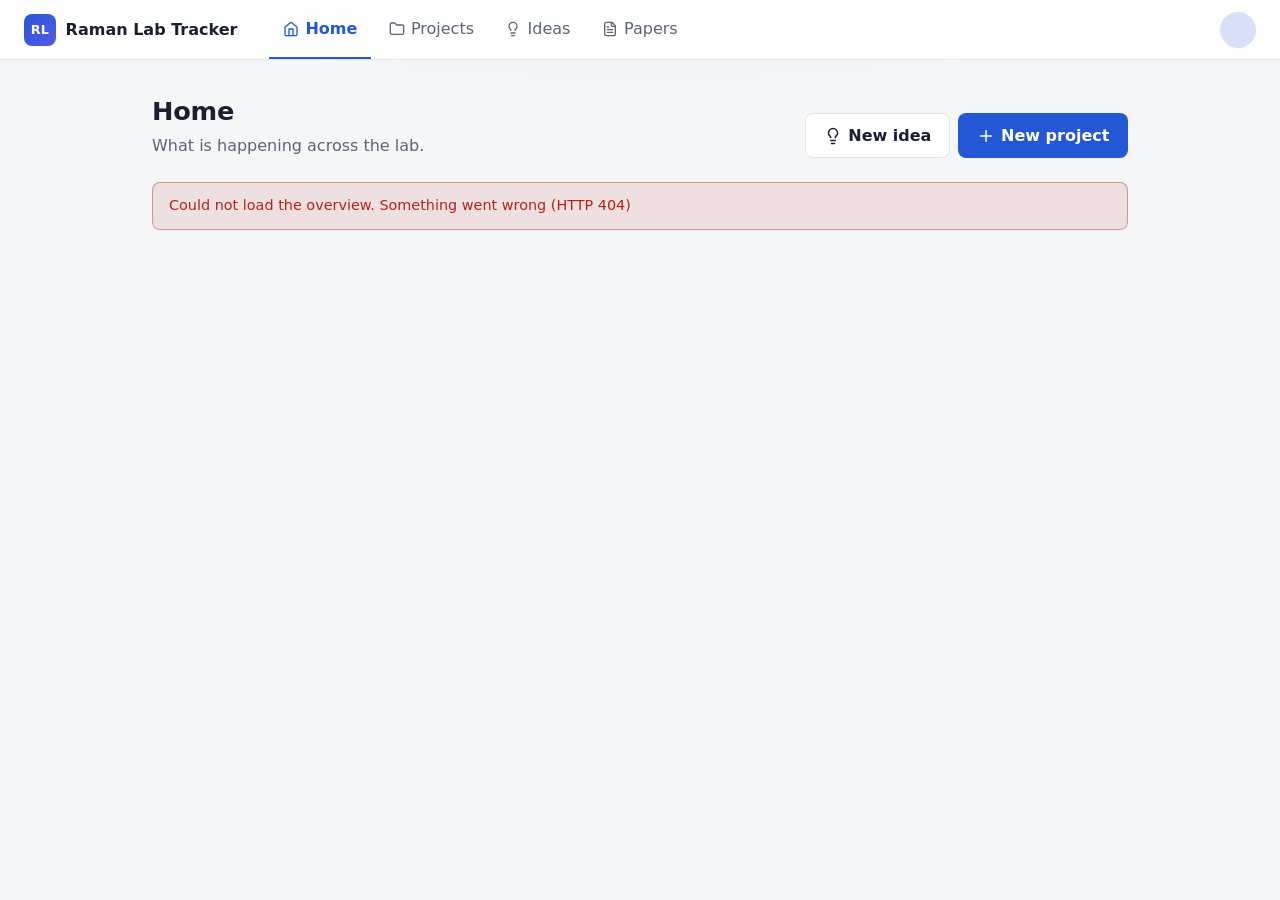
==== src/main/resources/static/index.html @ 91af5367 "Add a theme switch to the account menu" ====
<!doctype html>
<html lang="en">
<head>
    <meta charset="utf-8">
    <meta name="viewport" content="width=device-width, initial-scale=1">
    <title>Raman Lab Tracker</title>
    <script>
        // apply the theme picked in the account menu before the page is drawn, so it never flashes
        try {
            const theme = localStorage.getItem('theme');
            if (theme) {
                document.documentElement.dataset.theme = theme;
            }
        } catch {
            // storage is blocked, so the page follows the computer's setting
        }
    </script>
    <link rel="stylesheet" href="css/app.css">
</head>
<body>
    <header class="app-header">
        <a class="brand" href="#">
            <span class="logo" aria-hidden="true">RL</span>
            <span class="brand-name">Raman Lab Tracker</span>
        </a>
        <nav id="tabs" class="tabs" aria-label="Sections"></nav>
        <details class="user-menu">
            <summary id="avatar" class="avatar" aria-label="Account"></summary>
            <div class="menu">
                <p id="user-name" class="menu-name"></p>
                <p id="user-email" class="menu-email"></p>
                <div class="menu-section">
                    <p class="menu-label">Theme</p>
                    <div id="theme-picker"></div>
                </div>
                <button id="sign-out" type="button" class="menu-item">Sign out</button>
            </div>
        </details>
    </header>
    <main id="content" class="content"></main>
    <div id="toasts" class="toasts" aria-live="polite"></div>
    <script type="module" src="js/app.js"></script>
</body>
</html>
---- src/main/resources/static/css/app.css ----
:root {
    color-scheme: light;
    --bg: #f5f6f8;
    --surface: #ffffff;
    --surface-muted: #f0f2f5;
    --text: #1a2030;
    --muted: #5c6575;
    --border: #e2e6ec;
    --accent: #2457d6;
    --accent-soft: #e9effd;
    --on-accent: #ffffff;
    --danger: #b42318;
    --shadow: 0 1px 2px rgb(16 24 40 / 0.06), 0 4px 12px rgb(16 24 40 / 0.06);
    --radius: 12px;
    --radius-sm: 8px;
    --content-width: 64rem;
    /* text lightness for tinted pills and avatars, so they read well in both themes */
    --tint-l: 36%;
    font-family: system-ui, -apple-system, "Segoe UI", Roboto, "Helvetica Neue", sans-serif;
}

/* Dark colours: "System" follows the computer's setting; a theme picked in the account menu
   (data-theme on <html>, set by theme.js) wins over it. */
@media (prefers-color-scheme: dark) {
    :root:not([data-theme="light"]) {
        color-scheme: dark;
        --bg: #111418;
        --surface: #1a1e25;
        --surface-muted: #222731;
        --text: #e6e9ef;
        --muted: #9aa3b2;
        --border: #2a303a;
        --accent: #7ea2ff;
        --accent-soft: #1f2a45;
        --on-accent: #0e1630;
        --danger: #ff8f85;
        --shadow: 0 1px 2px rgb(0 0 0 / 0.4), 0 4px 12px rgb(0 0 0 / 0.25);
        --tint-l: 76%;
    }
}

:root[data-theme="dark"] {
    color-scheme: dark;
    --bg: #111418;
    --surface: #1a1e25;
    --surface-muted: #222731;
    --text: #e6e9ef;
    --muted: #9aa3b2;
    --border: #2a303a;
    --accent: #7ea2ff;
    --accent-soft: #1f2a45;
    --on-accent: #0e1630;
    --danger: #ff8f85;
    --shadow: 0 1px 2px rgb(0 0 0 / 0.4), 0 4px 12px rgb(0 0 0 / 0.25);
    --tint-l: 76%;
}

*,
*::before,
*::after {
    box-sizing: border-box;
}

body {
    margin: 0;
    background: radial-gradient(80rem 24rem at 50% -10rem, var(--accent-soft), transparent 70%) no-repeat, var(--bg);
    color: var(--text);
    font-size: 1rem;
    line-height: 1.5;
}

a {
    color: var(--accent);
    text-underline-offset: 0.15em;
}

:focus-visible {
    outline: 2px solid var(--accent);
    outline-offset: 2px;
    border-radius: 4px;
}

/* Brand */

.brand {
    display: flex;
    align-items: center;
    gap: 0.6rem;
    color: inherit;
    text-decoration: none;
}

.logo {
    display: grid;
    width: 2rem;
    height: 2rem;
    place-items: center;
    border-radius: var(--radius-sm);
    background: linear-gradient(135deg, var(--accent), color-mix(in srgb, var(--accent) 55%, #8b5cf6));
    color: var(--on-accent);
    font-size: 0.8rem;
    font-weight: 700;
    letter-spacing: 0.02em;
}

.brand-name {
    font-weight: 650;
    white-space: nowrap;
}

/* Header */

.app-header {
    position: sticky;
    top: 0;
    z-index: 10;
    display: flex;
    align-items: center;
    gap: 2rem;
    height: 3.75rem;
    padding: 0 1.5rem;
    background: color-mix(in srgb, var(--surface) 88%, transparent);
    backdrop-filter: blur(8px);
    border-bottom: 1px solid var(--border);
}

.tabs {
    display: flex;
    flex: 1;
    align-self: stretch;
    gap: 0.25rem;
    overflow-x: auto;
}

.tab {
    display: inline-flex;
    align-items: center;
    gap: 0.4rem;
    padding: 0 0.85rem;
    border: 0;
    border-bottom: 2px solid transparent;
    background: none;
    color: var(--muted);
    font: inherit;
    font-weight: 500;
    white-space: nowrap;
    cursor: pointer;
}

.tab:hover {
    color: var(--text);
}

.tab[aria-selected="true"] {
    color: var(--accent);
    border-bottom-color: var(--accent);
    font-weight: 600;
}

/* User menu */

.user-menu {
    position: relative;
}

.avatar {
    display: grid;
    flex-shrink: 0;
    width: 2.25rem;
    height: 2.25rem;
    place-items: center;
    border-radius: 50%;
    background: hsl(var(--hue, 222) 70% 55% / 0.2);
    color: hsl(var(--hue, 222) 55% var(--tint-l));
    font-size: 0.85rem;
    font-weight: 700;
    list-style: none;
    cursor: pointer;
}

.avatar::-webkit-details-marker {
    display: none;
}

.menu {
    position: absolute;
    right: 0;
    top: calc(100% + 0.5rem);
    min-width: 15rem;
    padding: 0.5rem;
    background: var(--surface);
    border: 1px solid var(--border);
    border-radius: var(--radius);
    box-shadow: var(--shadow);
}

.menu-name {
    margin: 0.5rem 0.75rem 0;
    font-weight: 600;
}

.menu-email {
    margin: 0 0.75rem 0.5rem;
    color: var(--muted);
    font-size: 0.85rem;
    overflow-wrap: anywhere;
}

.menu-section {
    margin: 0 0.75rem 0.75rem;
}

.menu-label {
    margin: 0 0 0.35rem;
    color: var(--muted);
    font-size: 0.75rem;
    font-weight: 600;
    letter-spacing: 0.06em;
    text-transform: uppercase;
}

.menu-section .segmented {
    display: flex;
}

.menu-section .segment {
    flex: 1;
    justify-content: center;
    padding: 0.35rem 0.5rem;
    font-size: 0.85rem;
}

.menu-item {
    display: flex;
    align-items: center;
    gap: 0.5rem;
    width: 100%;
    padding: 0.55rem 0.75rem;
    border: 0;
    border-top: 1px solid var(--border);
    background: none;
    color: var(--text);
    font: inherit;
    text-align: left;
    cursor: pointer;
}

.menu-item:hover {
    background: var(--surface-muted);
}

/* Page */

.content {
    max-width: var(--content-width);
    margin: 0 auto;
    padding: 2rem 1.5rem 4rem;
}

.page-header {
    display: flex;
    flex-wrap: wrap;
    align-items: flex-end;
    justify-content: space-between;
    gap: 1rem;
    margin-bottom: 1.5rem;
}

.page-title {
    margin: 0;
    font-size: 1.6rem;
    letter-spacing: -0.01em;
}

.page-description {
    margin: 0.25rem 0 0;
    color: var(--muted);
}

.page-actions {
    display: flex;
    gap: 0.5rem;
}

/* Buttons */

.button {
    display: inline-flex;
    align-items: center;
    justify-content: center;
    gap: 0.4rem;
    padding: 0.6rem 1.1rem;
    border: 1px solid transparent;
    border-radius: var(--radius-sm);
    background: var(--accent);
    color: var(--on-accent);
    font: inherit;
    font-weight: 600;
    text-decoration: none;
    cursor: pointer;
}

.button:hover {
    filter: brightness(1.08);
}

.button-secondary {
    background: var(--surface);
    border-color: var(--border);
    color: var(--text);
}

.button-secondary:hover {
    filter: none;
    background: var(--surface-muted);
}

/* Toasts */

.toasts {
    position: fixed;
    right: 1.5rem;
    bottom: 1.5rem;
    z-index: 20;
    display: grid;
    gap: 0.5rem;
}

.toast {
    padding: 0.75rem 1rem;
    border-left: 4px solid var(--accent);
    border-radius: var(--radius-sm);
    background: var(--surface);
    box-shadow: var(--shadow);
}

.toast-error {
    border-left-color: var(--danger);
}

/* Shared building blocks */

.muted {
    color: var(--muted);
}

.page-description {
    display: flex;
    flex-wrap: wrap;
    align-items: center;
    gap: 0.4rem 0.75rem;
}

.back-link {
    display: inline-flex;
    align-items: center;
    gap: 0.3rem;
    font-weight: 500;
    text-decoration: none;
}

.filters {
    display: flex;
    flex-wrap: wrap;
    gap: 0.5rem;
    margin-bottom: 1rem;
}

.filter-chip {
    display: inline-flex;
    align-items: center;
    gap: 0.4rem;
    padding: 0.35rem 0.8rem;
    border: 1px solid var(--border);
    border-radius: 999px;
    background: var(--surface);
    color: var(--muted);
    font: inherit;
    font-size: 0.9rem;
    cursor: pointer;
}

.filter-chip[aria-pressed="true"] {
    border-color: var(--accent);
    background: var(--accent-soft);
    color: var(--accent);
    font-weight: 600;
}

.filter-count {
    font-size: 0.8rem;
    opacity: 0.75;
}

.card-list {
    display: grid;
    gap: 0.75rem;
}

.card {
    display: block;
    padding: 1rem 1.25rem;
    background: var(--surface);
    border: 1px solid var(--border);
    border-radius: var(--radius);
    color: inherit;
}

.card + .card,
.card + .timeline,
.card + .timeline-empty {
    margin-top: 1rem;
}

.card-list .card + .card {
    margin-top: 0;
}

.card-link {
    position: relative;
    text-decoration: none;
    transition: border-color 0.15s, box-shadow 0.15s, transform 0.15s;
}

.card-link:hover {
    border-color: color-mix(in srgb, var(--accent) 45%, var(--border));
    box-shadow: var(--shadow);
    transform: translateY(-1px);
}

.card-head {
    display: flex;
    align-items: baseline;
    justify-content: space-between;
    gap: 1rem;
}

.card-title {
    margin: 0;
    font-size: 1.05rem;
    overflow-wrap: anywhere;
}

.card-text {
    margin: 0.35rem 0 0;
    color: var(--muted);
    overflow-wrap: anywhere;
}

.clamp {
    display: -webkit-box;
    overflow: hidden;
    -webkit-box-orient: vertical;
    -webkit-line-clamp: 2;
}

.card-meta {
    margin: 0.6rem 0 0;
    color: var(--muted);
    font-size: 0.85rem;
}

.prose {
    margin: 0;
    white-space: pre-wrap;
    overflow-wrap: anywhere;
}

/* Status chips: hue changes per status, transparency keeps them readable in both themes */

.status {
    flex-shrink: 0;
    padding: 0.15rem 0.6rem;
    border: 1px solid hsl(var(--hue) 60% 50% / 0.45);
    border-radius: 999px;
    background: hsl(var(--hue) 70% 50% / 0.14);
    font-size: 0.78rem;
    font-weight: 600;
    white-space: nowrap;
    text-decoration: none;
    color: inherit;
}

.status-planning { --hue: 265; }
.status-active { --hue: 145; }
.status-on_hold { --hue: 35; }
.status-done { --hue: 215; }

/* Loading and empty states */

.skeleton-list {
    display: grid;
    gap: 0.75rem;
}

.skeleton-card {
    height: 5.5rem;
    border-radius: var(--radius);
    background: linear-gradient(90deg, var(--surface) 25%, var(--surface-muted) 50%, var(--surface) 75%);
    background-size: 200% 100%;
    animation: shimmer 1.4s infinite;
}

@keyframes shimmer {
    to {
        background-position: -200% 0;
    }
}

@media (prefers-reduced-motion: reduce) {
    .skeleton-card {
        animation: none;
    }
}

.empty {
    padding: 3rem 1.5rem;
    border: 1px dashed var(--border);
    border-radius: var(--radius);
    text-align: center;
}

.empty-mark {
    display: grid;
    width: 3rem;
    height: 3rem;
    margin: 0 auto 1rem;
    place-items: center;
    border-radius: 50%;
    background: var(--accent-soft);
    color: var(--accent);
    font-size: 1.5rem;
    font-weight: 600;
}

.empty-title {
    margin: 0;
}

.empty-text {
    max-width: 28rem;
    margin: 0.4rem auto 1.25rem;
    color: var(--muted);
}

/* Forms */

.field {
    display: grid;
    gap: 0.35rem;
    margin-top: 1rem;
}

.field-label {
    font-size: 0.9rem;
    font-weight: 600;
}

.input {
    width: 100%;
    padding: 0.6rem 0.75rem;
    border: 1px solid var(--border);
    border-radius: var(--radius-sm);
    background: var(--surface);
    color: var(--text);
    font: inherit;
}

.input:focus {
    border-color: var(--accent);
    outline: 2px solid color-mix(in srgb, var(--accent) 25%, transparent);
    outline-offset: 0;
}

textarea.input {
    resize: vertical;
}

.input-large {
    border: 0;
    padding: 0.25rem 0;
    font-size: 1.1rem;
}

.input-large:focus {
    outline: none;
}

.input-compact {
    width: auto;
    padding: 0.5rem 0.6rem;
}

.more {
    margin-top: 0.75rem;
}

.more summary {
    color: var(--accent);
    font-size: 0.9rem;
    cursor: pointer;
}

.form-error {
    margin: 1rem 0 0;
    color: var(--danger);
    font-size: 0.9rem;
}

.dialog {
    width: min(32rem, calc(100% - 2rem));
    padding: 0;
    border: 1px solid var(--border);
    border-radius: var(--radius);
    background: var(--surface);
    color: var(--text);
    box-shadow: var(--shadow);
}

.dialog::backdrop {
    background: rgb(10 14 20 / 0.45);
}

.dialog-form {
    padding: 1.5rem;
}

.dialog-title {
    margin: 0;
    font-size: 1.25rem;
}

.dialog-actions {
    display: flex;
    justify-content: flex-end;
    gap: 0.5rem;
    margin-top: 1.5rem;
}

.composer textarea.input {
    border: 0;
    padding: 0;
}

.composer textarea.input:focus {
    outline: none;
}

.composer-actions {
    display: flex;
    justify-content: flex-end;
    margin-top: 0.75rem;
}

/* Timeline */

.timeline {
    position: relative;
    margin: 1.5rem 0 0;
    padding: 0 0 0 1.5rem;
    list-style: none;
}

.timeline::before {
    content: "";
    position: absolute;
    top: 0.4rem;
    bottom: 0.4rem;
    left: 0.35rem;
    width: 2px;
    background: var(--border);
}

.timeline-item {
    position: relative;
    padding-bottom: 1.25rem;
}

.timeline-item::before {
    content: "";
    position: absolute;
    top: 0.4rem;
    left: -1.5rem;
    width: 0.8rem;
    height: 0.8rem;
    border: 2px solid var(--bg);
    border-radius: 50%;
    background: var(--accent);
}

.timeline-status::before {
    background: var(--muted);
}

.timeline-meta {
    margin: 0 0 0.2rem;
    color: var(--muted);
    font-size: 0.85rem;
}

.timeline-meta strong {
    color: var(--text);
}

.timeline-change {
    margin: 0;
    color: var(--muted);
    font-style: italic;
}

.timeline-empty {
    margin-top: 1.5rem;
}

/* Icons, avatars and tags */

.icon {
    flex-shrink: 0;
}

.avatar-small {
    width: 1.75rem;
    height: 1.75rem;
    border: 2px solid var(--surface);
    font-size: 0.65rem;
    cursor: default;
}

.avatar-stack {
    display: inline-flex;
}

.avatar-stack .avatar + .avatar {
    margin-left: -0.45rem;
}

.avatar-more {
    background: var(--surface-muted);
    color: var(--muted);
}

.tag-list {
    position: relative;
    z-index: 1;
    display: flex;
    flex-wrap: wrap;
    gap: 0.35rem;
    margin-top: 0.6rem;
}

.tag {
    padding: 0.1rem 0.55rem;
    border: 0;
    border-radius: 999px;
    background: hsl(var(--hue) 70% 55% / 0.14);
    color: hsl(var(--hue) 55% var(--tint-l));
    font: inherit;
    font-size: 0.78rem;
    font-weight: 600;
}

button.tag {
    cursor: pointer;
}

button.tag:hover {
    background: hsl(var(--hue) 70% 55% / 0.26);
}

/* Small controls */

.segmented {
    display: inline-flex;
    padding: 0.2rem;
    border: 1px solid var(--border);
    border-radius: var(--radius-sm);
    background: var(--surface-muted);
}

.segment {
    display: inline-flex;
    align-items: center;
    gap: 0.35rem;
    padding: 0.4rem 0.75rem;
    border: 0;
    border-radius: 6px;
    background: none;
    color: var(--muted);
    font: inherit;
    font-size: 0.9rem;
    font-weight: 500;
    cursor: pointer;
}

.segment[aria-pressed="true"] {
    background: var(--surface);
    color: var(--text);
    box-shadow: 0 1px 2px rgb(16 24 40 / 0.12);
}

.link-button {
    display: inline-flex;
    align-items: center;
    gap: 0.25rem;
    padding: 0.2rem 0.4rem;
    border: 0;
    border-radius: 6px;
    background: none;
    color: var(--accent);
    font: inherit;
    font-size: 0.9rem;
    cursor: pointer;
}

.icon-button {
    display: grid;
    flex-shrink: 0;
    width: 1.75rem;
    height: 1.75rem;
    place-items: center;
    border: 0;
    border-radius: 6px;
    background: none;
    color: var(--muted);
    cursor: pointer;
}

.link-button:hover,
.icon-button:hover {
    background: var(--surface-muted);
    color: var(--text);
}

.button-small {
    padding: 0.45rem 0.8rem;
    font-size: 0.9rem;
}

.toolbar {
    display: flex;
    flex-wrap: wrap;
    align-items: center;
    justify-content: space-between;
    gap: 0.75rem;
    margin-bottom: 1rem;
}

.toolbar .filters {
    margin-bottom: 0;
}

.active-filter {
    display: flex;
    flex-wrap: wrap;
    align-items: center;
    gap: 0.5rem;
    margin-bottom: 1rem;
    color: var(--muted);
    font-size: 0.9rem;
}

.section-title {
    margin: 1.75rem 0 0.75rem;
    font-size: 1.05rem;
}

/* Cards open on entry, a little after one another */

.card-list > .card,
.stat,
.home-section {
    animation: rise 0.35s ease backwards;
    animation-delay: calc(var(--i, 0) * 35ms);
}

@keyframes rise {
    from {
        opacity: 0;
        transform: translateY(6px);
    }
}

@media (prefers-reduced-motion: reduce) {
    .card-list > .card,
    .stat,
    .home-section {
        animation: none;
    }

    .card-link {
        transition: none;
    }
}

/* Project cards: the title link covers the whole card */

.stretched-link {
    color: inherit;
    text-decoration: none;
}

.stretched-link::after {
    content: "";
    position: absolute;
    inset: 0;
    border-radius: var(--radius);
}

.card-link:focus-within {
    border-color: var(--accent);
}

.card-foot {
    display: flex;
    align-items: center;
    justify-content: space-between;
    gap: 1rem;
    margin-top: 0.85rem;
}

.card-meta-inline {
    display: inline-flex;
    align-items: center;
    gap: 0.3rem;
    color: var(--muted);
    font-size: 0.85rem;
}

/* Board */

.board {
    display: grid;
    grid-template-columns: repeat(4, minmax(14rem, 1fr));
    gap: 0.75rem;
    overflow-x: auto;
    padding-bottom: 0.5rem;
}

.board-column {
    display: flex;
    flex-direction: column;
    gap: 0.6rem;
    min-height: 12rem;
    padding: 0.75rem;
    border: 1px solid transparent;
    border-radius: var(--radius);
    background: var(--surface-muted);
    transition: background 0.15s, border-color 0.15s;
}

.board-column.drop-target {
    border-color: var(--accent);
    border-style: dashed;
    background: var(--accent-soft);
}

.board-head {
    display: flex;
    align-items: center;
    gap: 0.5rem;
    padding: 0 0.25rem;
}

.board-dot {
    width: 0.6rem;
    height: 0.6rem;
    border-radius: 50%;
    background: hsl(var(--hue) 65% 50%);
}

.board-title {
    margin: 0;
    font-size: 0.9rem;
}

.board-count {
    margin-left: auto;
    color: var(--muted);
    font-size: 0.8rem;
    font-weight: 600;
}

.board-cards {
    display: grid;
    gap: 0.6rem;
}

.board-card {
    padding: 0.85rem 1rem;
    cursor: grab;
}

.board-card .status,
.board-card .card-meta-inline > span {
    display: none;
}

.board-card .card-title {
    font-size: 0.95rem;
}

.board-card.dragging {
    opacity: 0.45;
}

.board-empty {
    margin: 0;
    padding: 1.25rem 0.5rem;
    border: 1px dashed var(--border);
    border-radius: var(--radius-sm);
    color: var(--muted);
    font-size: 0.85rem;
    text-align: center;
}

/* One project */

.detail-layout {
    display: grid;
    grid-template-columns: minmax(0, 1fr) 18rem;
    gap: 1.5rem;
    align-items: start;
}

.detail-side {
    position: sticky;
    top: 5rem;
    padding: 0.5rem 1.1rem;
}

.side-section {
    padding: 0.85rem 0;
}

.side-section + .side-section {
    border-top: 1px solid var(--border);
}

.side-title {
    margin: 0 0 0.6rem;
    color: var(--muted);
    font-size: 0.75rem;
    font-weight: 600;
    letter-spacing: 0.06em;
    text-transform: uppercase;
}

.side-section .tag-list {
    margin-top: 0;
}

.side-empty {
    margin: 0;
    font-size: 0.88rem;
}

.people,
.links {
    display: grid;
    gap: 0.45rem;
    margin: 0;
    padding: 0;
    list-style: none;
}

.person {
    display: flex;
    align-items: center;
    gap: 0.55rem;
    font-size: 0.92rem;
}

.link-row {
    display: flex;
    align-items: center;
    gap: 0.25rem;
}

.link-item {
    display: flex;
    flex: 1;
    align-items: center;
    gap: 0.45rem;
    min-width: 0;
    font-size: 0.92rem;
    text-decoration: none;
}

.link-label {
    overflow: hidden;
    text-overflow: ellipsis;
    white-space: nowrap;
}

.link-form {
    display: grid;
    gap: 0.45rem;
    margin-top: 0.75rem;
}

.link-form .input {
    padding: 0.45rem 0.6rem;
    font-size: 0.9rem;
}

.member-picker {
    display: grid;
    gap: 0.25rem;
    max-height: 12rem;
    overflow-y: auto;
}

.member-option {
    display: flex;
    align-items: center;
    gap: 0.55rem;
    padding: 0.35rem 0.5rem;
    border-radius: var(--radius-sm);
    cursor: pointer;
}

.member-option:hover {
    background: var(--surface-muted);
}

/* Ideas */

.idea {
    display: grid;
    grid-template-columns: auto minmax(0, 1fr) auto;
    align-items: center;
    gap: 1rem;
}

.idea-action {
    display: flex;
}

.card-byline {
    display: flex;
    align-items: center;
    gap: 0.4rem;
}

.vote {
    display: grid;
    width: 3rem;
    padding: 0.35rem 0;
    border: 1px solid var(--border);
    border-radius: var(--radius-sm);
    background: var(--surface);
    color: var(--muted);
    font: inherit;
    cursor: pointer;
    transition: border-color 0.15s, background 0.15s, color 0.15s;
}

.vote-inner {
    display: grid;
    justify-items: center;
}

.vote-count {
    font-size: 0.9rem;
    font-weight: 700;
}

.vote:hover {
    border-color: var(--accent);
    color: var(--accent);
}

.vote[aria-pressed="true"] {
    border-color: var(--accent);
    background: color-mix(in srgb, var(--accent) 14%, var(--surface));
    color: var(--accent);
}

.composer-idea {
    margin-bottom: 1.25rem;
}

.more-fields {
    display: grid;
    gap: 0.5rem;
    margin-top: 0.6rem;
}

/* Home */

.stats {
    display: grid;
    grid-template-columns: repeat(auto-fit, minmax(9.5rem, 1fr));
    gap: 0.75rem;
}

.stat {
    display: grid;
    gap: 0.1rem;
    padding: 1rem 1.1rem;
    background: var(--surface);
    border: 1px solid var(--border);
    border-radius: var(--radius);
    color: inherit;
    text-decoration: none;
    transition: border-color 0.15s, box-shadow 0.15s, transform 0.15s;
}

.stat:nth-child(2) { --i: 1; }
.stat:nth-child(3) { --i: 2; }
.stat:nth-child(4) { --i: 3; }
.stat:nth-child(5) { --i: 4; }

.stat:hover {
    border-color: hsl(var(--hue) 60% 50% / 0.5);
    box-shadow: var(--shadow);
    transform: translateY(-1px);
}

.stat-icon {
    display: grid;
    width: 2.25rem;
    height: 2.25rem;
    margin-bottom: 0.5rem;
    place-items: center;
    border-radius: var(--radius-sm);
    background: hsl(var(--hue) 70% 55% / 0.15);
    color: hsl(var(--hue) 55% var(--tint-l));
}

.stat-value {
    font-size: 1.75rem;
    font-weight: 700;
    line-height: 1.1;
    letter-spacing: -0.02em;
}

.stat-label {
    color: var(--muted);
    font-size: 0.88rem;
}

.home-grid {
    display: grid;
    grid-template-columns: minmax(0, 1.1fr) minmax(0, 1fr);
    gap: 1.5rem;
    align-items: start;
    margin-top: 0.5rem;
}

.home-section + .home-section {
    --i: 2;
}

.section-head {
    display: flex;
    align-items: baseline;
    justify-content: space-between;
    gap: 1rem;
}

.section-link {
    font-size: 0.9rem;
    text-decoration: none;
}

.mini-list {
    padding: 0.25rem 0;
}

.mini-project {
    display: flex;
    align-items: center;
    gap: 0.75rem;
    padding: 0.7rem 1.1rem;
    color: inherit;
    text-decoration: none;
}

.mini-project + .mini-project {
    border-top: 1px solid var(--border);
}

.mini-project:hover {
    background: var(--surface-muted);
}

.mini-votes {
    display: grid;
    flex-shrink: 0;
    width: 2.25rem;
    padding: 0.2rem 0;
    justify-items: center;
    border-radius: var(--radius-sm);
    background: var(--accent-soft);
    color: var(--accent);
    font-size: 0.85rem;
    font-weight: 700;
}

.mini-main {
    display: grid;
    flex: 1;
    min-width: 0;
}

.mini-title {
    overflow: hidden;
    font-weight: 600;
    text-overflow: ellipsis;
    white-space: nowrap;
}

.mini-meta {
    color: var(--muted);
    font-size: 0.8rem;
}

.feed {
    margin: 0;
    padding: 0.25rem 1.1rem;
    list-style: none;
}

.feed-item {
    display: flex;
    gap: 0.75rem;
    padding: 0.75rem 0;
}

.feed-item + .feed-item {
    border-top: 1px solid var(--border);
}

.feed-icon {
    display: grid;
    flex-shrink: 0;
    width: 2rem;
    height: 2rem;
    place-items: center;
    border-radius: 50%;
    background: hsl(var(--hue) 70% 55% / 0.15);
    color: hsl(var(--hue) 55% var(--tint-l));
}

.feed-note { --hue: 222; }
.feed-status { --hue: 35; }
.feed-project { --hue: 145; }
.feed-idea { --hue: 45; }
.feed-paper { --hue: 190; }

.feed-body {
    min-width: 0;
}

.feed-text {
    margin: 0;
    font-size: 0.92rem;
    overflow-wrap: anywhere;
}

.feed-target {
    color: var(--text);
    font-weight: 600;
    text-decoration: none;
}

.feed-target:hover {
    color: var(--accent);
}

.feed-excerpt {
    margin: 0.15rem 0 0;
    color: var(--muted);
    font-size: 0.88rem;
}

.feed-time {
    margin: 0.15rem 0 0;
    color: var(--muted);
    font-size: 0.78rem;
}

.timeline-meta {
    display: flex;
    align-items: center;
    gap: 0.4rem;
}

.timeline-meta .avatar {
    width: 1.5rem;
    height: 1.5rem;
    border: 0;
    font-size: 0.6rem;
}

@media (max-width: 56rem) {
    .detail-layout,
    .home-grid {
        grid-template-columns: minmax(0, 1fr);
    }

    .detail-side {
        position: static;
    }
}


/* Sign-in page */

.login-page {
    min-height: 100vh;
    background:
        radial-gradient(60rem 30rem at 0% 0%, var(--accent-soft), transparent 60%),
        var(--bg);
}

.login-layout {
    display: grid;
    grid-template-columns: 1.2fr 1fr;
    gap: 4rem;
    align-items: center;
    max-width: 68rem;
    min-height: 100vh;
    margin: 0 auto;
    padding: 3rem 1.5rem;
}

.hero-title {
    margin: 2rem 0 1rem;
    font-size: clamp(2rem, 4vw, 2.75rem);
    line-height: 1.15;
    letter-spacing: -0.02em;
}

.hero-text {
    margin: 0 0 2rem;
    color: var(--muted);
    font-size: 1.1rem;
}

.features {
    display: grid;
    gap: 1rem;
    margin: 0;
    padding: 0;
    list-style: none;
}

.features li {
    display: grid;
    gap: 0.1rem;
    padding-left: 1rem;
    border-left: 3px solid var(--accent);
}

.features span {
    color: var(--muted);
    font-size: 0.95rem;
}

.login-card {
    padding: 2.5rem 2rem;
    background: var(--surface);
    border: 1px solid var(--border);
    border-radius: var(--radius);
    box-shadow: var(--shadow);
}

.login-card h2 {
    margin: 0 0 0.25rem;
    font-size: 1.35rem;
}

.login-card .button {
    width: 100%;
    margin-top: 1.5rem;
}

.login-subtitle {
    margin: 0;
    color: var(--muted);
}

.notice {
    margin: 1.25rem 0 0;
    padding: 0.75rem 1rem;
    border: 1px solid color-mix(in srgb, var(--accent) 35%, transparent);
    border-radius: var(--radius-sm);
    background: var(--accent-soft);
    font-size: 0.9rem;
}

.notice-error {
    border-color: color-mix(in srgb, var(--danger) 40%, transparent);
    background: color-mix(in srgb, var(--danger) 10%, transparent);
    color: var(--danger);
}

.login-note {
    margin: 1.5rem 0 0;
    color: var(--muted);
    font-size: 0.85rem;
    text-align: center;
}

@media (max-width: 52rem) {
    .login-layout {
        grid-template-columns: 1fr;
        gap: 2rem;
        min-height: auto;
    }
}

@media (max-width: 40rem) {
    .app-header {
        flex-wrap: wrap;
        height: auto;
        gap: 0 1rem;
        padding: 0.6rem 1rem 0;
    }

    .user-menu {
        margin-left: auto;
    }

    .tabs {
        order: 3;
        flex-basis: 100%;
    }

    .tab {
        padding: 0.7rem 0.6rem;
    }

    .content {
        padding: 1.25rem 1rem 3rem;
    }

    .idea {
        grid-template-columns: auto 1fr;
    }

    .idea-action {
        grid-column: 2;
    }

    .tab .icon {
        display: none;
    }
}
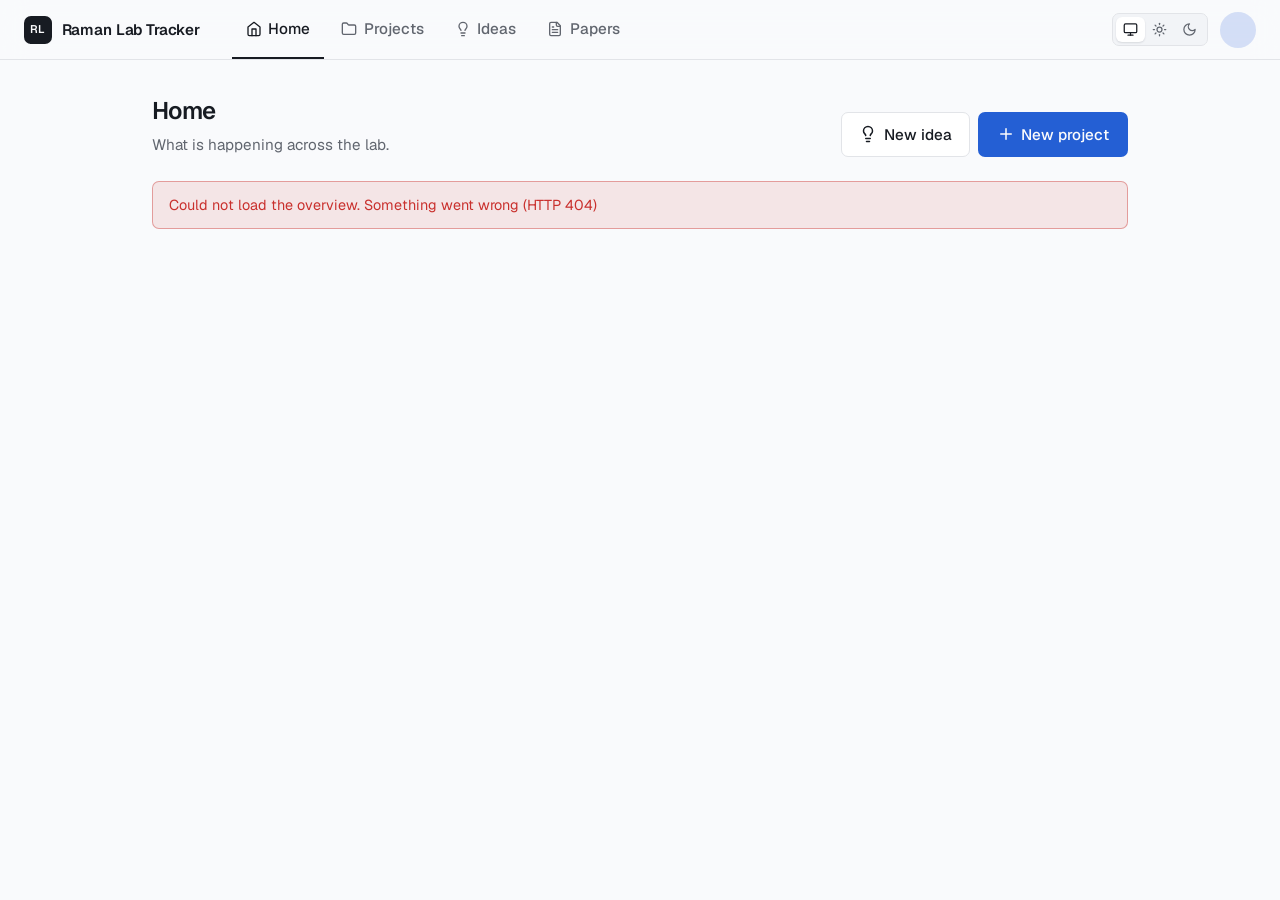
==== commit 16508873: "Move the theme switch beside the avatar" ====
--- a/src/main/resources/static/index.html
+++ b/src/main/resources/static/index.html
@@ -5,7 +5,7 @@
     <meta name="viewport" content="width=device-width, initial-scale=1">
     <title>Raman Lab Tracker</title>
     <script>
-        // apply the theme picked in the account menu before the page is drawn, so it never flashes
+        // apply the theme picked with the header's theme switch before the page is drawn, so it never flashes
         try {
             const theme = localStorage.getItem('theme');
             if (theme) {
@@ -24,15 +24,12 @@
             <span class="brand-name">Raman Lab Tracker</span>
         </a>
         <nav id="tabs" class="tabs" aria-label="Sections"></nav>
+        <div id="theme-picker" class="theme-picker"></div>
         <details class="user-menu">
             <summary id="avatar" class="avatar" aria-label="Account"></summary>
             <div class="menu">
                 <p id="user-name" class="menu-name"></p>
                 <p id="user-email" class="menu-email"></p>
-                <div class="menu-section">
-                    <p class="menu-label">Theme</p>
-                    <div id="theme-picker"></div>
-                </div>
                 <button id="sign-out" type="button" class="menu-item">Sign out</button>
             </div>
         </details>
--- a/src/main/resources/static/css/app.css
+++ b/src/main/resources/static/css/app.css
@@ -1,57 +1,76 @@
+/* Geist, by Vercel (SIL Open Font License, see fonts/OFL.txt). Kept in the app so no page loads from outside. */
+@font-face {
+    font-family: "Geist";
+    src: url("../fonts/geist.woff2") format("woff2");
+    font-weight: 100 900;
+    font-display: swap;
+}
+
+@font-face {
+    font-family: "Geist Mono";
+    src: url("../fonts/geist-mono.woff2") format("woff2");
+    font-weight: 100 900;
+    font-display: swap;
+}
+
+/* Neutrals are tinted slightly towards the accent's blue, so greys never look flat. */
 :root {
     color-scheme: light;
-    --bg: #f5f6f8;
-    --surface: #ffffff;
-    --surface-muted: #f0f2f5;
-    --text: #1a2030;
-    --muted: #5c6575;
-    --border: #e2e6ec;
-    --accent: #2457d6;
-    --accent-soft: #e9effd;
-    --on-accent: #ffffff;
-    --danger: #b42318;
-    --shadow: 0 1px 2px rgb(16 24 40 / 0.06), 0 4px 12px rgb(16 24 40 / 0.06);
-    --radius: 12px;
-    --radius-sm: 8px;
+    --bg: oklch(98.5% 0.003 262);
+    --surface: oklch(100% 0 0);
+    --surface-muted: oklch(96.6% 0.004 262);
+    --text: oklch(22% 0.015 262);
+    --muted: oklch(51% 0.015 262);
+    --border: oklch(91.8% 0.006 262);
+    --accent: oklch(52% 0.19 262);
+    --accent-soft: oklch(95.5% 0.025 262);
+    --on-accent: oklch(99% 0 0);
+    --danger: oklch(55% 0.19 27);
+    --shadow: 0 1px 2px oklch(22% 0.02 262 / 0.05), 0 8px 24px oklch(22% 0.02 262 / 0.06);
+    --radius: 10px;
+    --radius-sm: 7px;
     --content-width: 64rem;
     /* text lightness for tinted pills and avatars, so they read well in both themes */
     --tint-l: 36%;
-    font-family: system-ui, -apple-system, "Segoe UI", Roboto, "Helvetica Neue", sans-serif;
-}
-
-/* Dark colours: "System" follows the computer's setting; a theme picked in the account menu
-   (data-theme on <html>, set by theme.js) wins over it. */
+    /* motion: quick and decelerating, so things feel responsive rather than animated */
+    --ease-out: cubic-bezier(0.23, 1, 0.32, 1);
+    --fast: 160ms;
+    font-family: "Geist", system-ui, -apple-system, "Segoe UI", Roboto, sans-serif;
+}
+
+/* Dark colours: "System" follows the computer's setting; a theme picked with the header's switch
+   (data-theme on <html>, set by theme.js) wins over it. Depth comes from lighter surfaces, not shadows. */
 @media (prefers-color-scheme: dark) {
     :root:not([data-theme="light"]) {
         color-scheme: dark;
-        --bg: #111418;
-        --surface: #1a1e25;
-        --surface-muted: #222731;
-        --text: #e6e9ef;
-        --muted: #9aa3b2;
-        --border: #2a303a;
-        --accent: #7ea2ff;
-        --accent-soft: #1f2a45;
-        --on-accent: #0e1630;
-        --danger: #ff8f85;
-        --shadow: 0 1px 2px rgb(0 0 0 / 0.4), 0 4px 12px rgb(0 0 0 / 0.25);
+        --bg: oklch(16.5% 0.008 262);
+        --surface: oklch(20.5% 0.009 262);
+        --surface-muted: oklch(24.5% 0.01 262);
+        --text: oklch(94.5% 0.005 262);
+        --muted: oklch(70% 0.012 262);
+        --border: oklch(29% 0.011 262);
+        --accent: oklch(72% 0.13 262);
+        --accent-soft: oklch(28% 0.05 262);
+        --on-accent: oklch(18% 0.03 262);
+        --danger: oklch(72% 0.15 27);
+        --shadow: 0 1px 2px oklch(0% 0 0 / 0.35), 0 8px 24px oklch(0% 0 0 / 0.25);
         --tint-l: 76%;
     }
 }
 
 :root[data-theme="dark"] {
     color-scheme: dark;
-    --bg: #111418;
-    --surface: #1a1e25;
-    --surface-muted: #222731;
-    --text: #e6e9ef;
-    --muted: #9aa3b2;
-    --border: #2a303a;
-    --accent: #7ea2ff;
-    --accent-soft: #1f2a45;
-    --on-accent: #0e1630;
-    --danger: #ff8f85;
-    --shadow: 0 1px 2px rgb(0 0 0 / 0.4), 0 4px 12px rgb(0 0 0 / 0.25);
+    --bg: oklch(16.5% 0.008 262);
+    --surface: oklch(20.5% 0.009 262);
+    --surface-muted: oklch(24.5% 0.01 262);
+    --text: oklch(94.5% 0.005 262);
+    --muted: oklch(70% 0.012 262);
+    --border: oklch(29% 0.011 262);
+    --accent: oklch(72% 0.13 262);
+    --accent-soft: oklch(28% 0.05 262);
+    --on-accent: oklch(18% 0.03 262);
+    --danger: oklch(72% 0.15 27);
+    --shadow: 0 1px 2px oklch(0% 0 0 / 0.35), 0 8px 24px oklch(0% 0 0 / 0.25);
     --tint-l: 76%;
 }
 
@@ -63,15 +82,31 @@
 
 body {
     margin: 0;
-    background: radial-gradient(80rem 24rem at 50% -10rem, var(--accent-soft), transparent 70%) no-repeat, var(--bg);
+    background: var(--bg);
     color: var(--text);
-    font-size: 1rem;
-    line-height: 1.5;
+    font-size: 0.95rem;
+    line-height: 1.55;
+    -webkit-font-smoothing: antialiased;
+    text-rendering: optimizeLegibility;
 }
 
 a {
     color: var(--accent);
     text-underline-offset: 0.15em;
+}
+
+::selection {
+    background: color-mix(in oklch, var(--accent) 22%, transparent);
+}
+
+/* numbers that sit in columns or change in place keep the same width */
+.filter-count,
+.vote-count,
+.stat-value,
+.board-count,
+.mini-votes,
+.card-meta-inline {
+    font-variant-numeric: tabular-nums;
 }
 
 :focus-visible {
@@ -92,19 +127,20 @@
 
 .logo {
     display: grid;
-    width: 2rem;
-    height: 2rem;
+    width: 1.75rem;
+    height: 1.75rem;
     place-items: center;
     border-radius: var(--radius-sm);
-    background: linear-gradient(135deg, var(--accent), color-mix(in srgb, var(--accent) 55%, #8b5cf6));
-    color: var(--on-accent);
-    font-size: 0.8rem;
-    font-weight: 700;
-    letter-spacing: 0.02em;
+    background: var(--text);
+    color: var(--bg);
+    font-size: 0.7rem;
+    font-weight: 600;
+    letter-spacing: 0.01em;
 }
 
 .brand-name {
-    font-weight: 650;
+    font-weight: 600;
+    letter-spacing: -0.01em;
     white-space: nowrap;
 }
 
@@ -119,8 +155,8 @@
     gap: 2rem;
     height: 3.75rem;
     padding: 0 1.5rem;
-    background: color-mix(in srgb, var(--surface) 88%, transparent);
-    backdrop-filter: blur(8px);
+    background: color-mix(in oklch, var(--bg) 82%, transparent);
+    backdrop-filter: blur(12px) saturate(1.4);
     border-bottom: 1px solid var(--border);
 }
 
@@ -145,16 +181,33 @@
     font-weight: 500;
     white-space: nowrap;
     cursor: pointer;
-}
-
-.tab:hover {
+    transition: color var(--fast) var(--ease-out);
+}
+
+@media (hover: hover) and (pointer: fine) {
+    .tab:hover {
+        color: var(--text);
+    }
+}
+
+.tab[aria-selected="true"] {
     color: var(--text);
-}
-
-.tab[aria-selected="true"] {
-    color: var(--accent);
-    border-bottom-color: var(--accent);
-    font-weight: 600;
+    border-bottom-color: var(--text);
+}
+
+/* Theme switch, beside the account menu */
+
+.theme-switch {
+    padding: 0.15rem;
+}
+
+.theme-switch .segment {
+    padding: 0.3rem 0.45rem;
+}
+
+/* the header spaces its parts 2rem apart; the switch and the avatar belong together */
+.theme-picker + .user-menu {
+    margin-left: -1.25rem;
 }
 
 /* User menu */
@@ -194,6 +247,19 @@
     box-shadow: var(--shadow);
 }
 
+/* the menu grows out of the avatar instead of popping in */
+.menu {
+    transform-origin: top right;
+    transition: opacity 150ms var(--ease-out), transform 150ms var(--ease-out);
+}
+
+@starting-style {
+    .user-menu[open] .menu {
+        opacity: 0;
+        transform: scale(0.97) translateY(-4px);
+    }
+}
+
 .menu-name {
     margin: 0.5rem 0.75rem 0;
     font-weight: 600;
@@ -204,30 +270,6 @@
     color: var(--muted);
     font-size: 0.85rem;
     overflow-wrap: anywhere;
-}
-
-.menu-section {
-    margin: 0 0.75rem 0.75rem;
-}
-
-.menu-label {
-    margin: 0 0 0.35rem;
-    color: var(--muted);
-    font-size: 0.75rem;
-    font-weight: 600;
-    letter-spacing: 0.06em;
-    text-transform: uppercase;
-}
-
-.menu-section .segmented {
-    display: flex;
-}
-
-.menu-section .segment {
-    flex: 1;
-    justify-content: center;
-    padding: 0.35rem 0.5rem;
-    font-size: 0.85rem;
 }
 
 .menu-item {
@@ -245,8 +287,10 @@
     cursor: pointer;
 }
 
-.menu-item:hover {
-    background: var(--surface-muted);
+@media (hover: hover) and (pointer: fine) {
+    .menu-item:hover {
+        background: var(--surface-muted);
+    }
 }
 
 /* Page */
@@ -268,8 +312,9 @@
 
 .page-title {
     margin: 0;
-    font-size: 1.6rem;
-    letter-spacing: -0.01em;
+    font-size: 1.5rem;
+    font-weight: 600;
+    letter-spacing: -0.025em;
 }
 
 .page-description {
@@ -295,13 +340,15 @@
     background: var(--accent);
     color: var(--on-accent);
     font: inherit;
-    font-weight: 600;
+    font-weight: 500;
     text-decoration: none;
     cursor: pointer;
 }
 
-.button:hover {
-    filter: brightness(1.08);
+@media (hover: hover) and (pointer: fine) {
+    .button:hover {
+        background: color-mix(in oklch, var(--accent) 88%, var(--text));
+    }
 }
 
 .button-secondary {
@@ -310,9 +357,40 @@
     color: var(--text);
 }
 
-.button-secondary:hover {
-    filter: none;
-    background: var(--surface-muted);
+@media (hover: hover) and (pointer: fine) {
+    .button-secondary:hover {
+        background: var(--surface-muted);
+    }
+}
+
+/* Controls give a small press, so a click feels physical. */
+.button,
+.segment,
+.filter-chip,
+.vote,
+.icon-button,
+.link-button,
+button.tag {
+    transition:
+        transform var(--fast) var(--ease-out),
+        background-color var(--fast) var(--ease-out),
+        border-color var(--fast) var(--ease-out),
+        color var(--fast) var(--ease-out);
+}
+
+.button:active:not(:disabled),
+.segment:active,
+.filter-chip:active,
+.vote:active:not(:disabled),
+.icon-button:active,
+.link-button:active,
+button.tag:active {
+    transform: scale(0.97);
+}
+
+.button:disabled {
+    opacity: 0.6;
+    cursor: default;
 }
 
 /* Toasts */
@@ -327,11 +405,26 @@
 }
 
 .toast {
-    padding: 0.75rem 1rem;
-    border-left: 4px solid var(--accent);
+    padding: 0.7rem 1rem;
+    border: 1px solid var(--border);
+    border-left: 3px solid var(--accent);
     border-radius: var(--radius-sm);
     background: var(--surface);
     box-shadow: var(--shadow);
+    font-size: 0.9rem;
+    transition: opacity 200ms var(--ease-out), transform 200ms var(--ease-out);
+}
+
+@starting-style {
+    .toast {
+        opacity: 0;
+        transform: translateY(8px);
+    }
+}
+
+.toast-leaving {
+    opacity: 0;
+    transform: translateY(4px);
 }
 
 .toast-error {
@@ -381,10 +474,9 @@
 }
 
 .filter-chip[aria-pressed="true"] {
-    border-color: var(--accent);
-    background: var(--accent-soft);
-    color: var(--accent);
-    font-weight: 600;
+    border-color: var(--text);
+    background: var(--text);
+    color: var(--bg);
 }
 
 .filter-count {
@@ -419,13 +511,14 @@
 .card-link {
     position: relative;
     text-decoration: none;
-    transition: border-color 0.15s, box-shadow 0.15s, transform 0.15s;
-}
-
-.card-link:hover {
-    border-color: color-mix(in srgb, var(--accent) 45%, var(--border));
-    box-shadow: var(--shadow);
-    transform: translateY(-1px);
+    transition: border-color var(--fast) var(--ease-out), box-shadow var(--fast) var(--ease-out);
+}
+
+@media (hover: hover) and (pointer: fine) {
+    .card-link:hover {
+        border-color: color-mix(in oklch, var(--text) 18%, var(--border));
+        box-shadow: var(--shadow);
+    }
 }
 
 .card-head {
@@ -437,7 +530,9 @@
 
 .card-title {
     margin: 0;
-    font-size: 1.05rem;
+    font-size: 1rem;
+    font-weight: 600;
+    letter-spacing: -0.01em;
     overflow-wrap: anywhere;
 }
 
@@ -460,6 +555,77 @@
     font-size: 0.85rem;
 }
 
+/* Rendered Markdown (markdown.js): compact, so it sits well inside cards */
+
+.markdown {
+    overflow-wrap: anywhere;
+}
+
+.markdown > * {
+    margin: 0.5rem 0 0;
+}
+
+.markdown > :first-child {
+    margin-top: 0;
+}
+
+.markdown ul,
+.markdown ol {
+    padding-left: 1.4rem;
+}
+
+.markdown li + li {
+    margin-top: 0.15rem;
+}
+
+.markdown .md-heading {
+    margin-top: 0.85rem;
+    font-size: 1rem;
+}
+
+.markdown blockquote {
+    padding-left: 0.85rem;
+    border-left: 3px solid var(--border);
+    color: var(--muted);
+}
+
+.markdown code {
+    padding: 0.1rem 0.3rem;
+    border-radius: 4px;
+    background: var(--surface-muted);
+    font-family: "Geist Mono", ui-monospace, SFMono-Regular, Menlo, Consolas, monospace;
+    font-size: 0.88em;
+}
+
+.markdown pre {
+    padding: 0.75rem 0.9rem;
+    border-radius: var(--radius-sm);
+    background: var(--surface-muted);
+    overflow-x: auto;
+}
+
+.markdown pre code {
+    padding: 0;
+    background: none;
+}
+
+.idea-body .markdown {
+    margin-top: 0.35rem;
+    color: var(--muted);
+}
+
+.markdown-hint {
+    margin-right: auto;
+    color: var(--muted);
+    font-size: 0.78rem;
+}
+
+.dialog-form .markdown-hint,
+.more-fields .markdown-hint {
+    display: block;
+    margin-top: 0.3rem;
+}
+
 .prose {
     margin: 0;
     white-space: pre-wrap;
@@ -469,16 +635,27 @@
 /* Status chips: hue changes per status, transparency keeps them readable in both themes */
 
 .status {
+    display: inline-flex;
     flex-shrink: 0;
-    padding: 0.15rem 0.6rem;
-    border: 1px solid hsl(var(--hue) 60% 50% / 0.45);
+    align-items: center;
+    gap: 0.4rem;
+    padding: 0.1rem 0.55rem 0.1rem 0.45rem;
+    border: 1px solid var(--border);
     border-radius: 999px;
-    background: hsl(var(--hue) 70% 50% / 0.14);
-    font-size: 0.78rem;
-    font-weight: 600;
+    background: var(--surface);
+    color: var(--text);
+    font-size: 0.75rem;
+    font-weight: 500;
     white-space: nowrap;
     text-decoration: none;
-    color: inherit;
+}
+
+.status::before {
+    content: "";
+    width: 0.45rem;
+    height: 0.45rem;
+    border-radius: 50%;
+    background: hsl(var(--hue) 65% 50%);
 }
 
 .status-planning { --hue: 265; }
@@ -522,15 +699,14 @@
 
 .empty-mark {
     display: grid;
-    width: 3rem;
-    height: 3rem;
+    width: 2.75rem;
+    height: 2.75rem;
     margin: 0 auto 1rem;
     place-items: center;
-    border-radius: 50%;
-    background: var(--accent-soft);
-    color: var(--accent);
-    font-size: 1.5rem;
-    font-weight: 600;
+    border: 1px solid var(--border);
+    border-radius: var(--radius);
+    background: var(--surface);
+    color: var(--muted);
 }
 
 .empty-title {
@@ -617,6 +793,18 @@
     box-shadow: var(--shadow);
 }
 
+/* dialogs open from 96% size and fade in; never from nothing */
+.dialog[open] {
+    transition: opacity 200ms var(--ease-out), transform 200ms var(--ease-out);
+}
+
+@starting-style {
+    .dialog[open] {
+        opacity: 0;
+        transform: scale(0.96);
+    }
+}
+
 .dialog::backdrop {
     background: rgb(10 14 20 / 0.45);
 }
@@ -648,7 +836,9 @@
 
 .composer-actions {
     display: flex;
+    align-items: center;
     justify-content: flex-end;
+    gap: 1rem;
     margin-top: 0.75rem;
 }
 
@@ -749,22 +939,25 @@
 }
 
 .tag {
-    padding: 0.1rem 0.55rem;
+    padding: 0.1rem 0.5rem;
     border: 0;
     border-radius: 999px;
-    background: hsl(var(--hue) 70% 55% / 0.14);
-    color: hsl(var(--hue) 55% var(--tint-l));
+    background: var(--surface-muted);
+    /* the colour stays on the text only, so a tag keeps its identity without shouting */
+    color: hsl(var(--hue) 45% var(--tint-l));
     font: inherit;
     font-size: 0.78rem;
-    font-weight: 600;
+    font-weight: 500;
 }
 
 button.tag {
     cursor: pointer;
 }
 
-button.tag:hover {
-    background: hsl(var(--hue) 70% 55% / 0.26);
+@media (hover: hover) and (pointer: fine) {
+    button.tag:hover {
+        background: color-mix(in oklch, var(--surface-muted), var(--text) 7%);
+    }
 }
 
 /* Small controls */
@@ -825,10 +1018,12 @@
     cursor: pointer;
 }
 
-.link-button:hover,
-.icon-button:hover {
-    background: var(--surface-muted);
-    color: var(--text);
+@media (hover: hover) and (pointer: fine) {
+    .link-button:hover,
+    .icon-button:hover {
+        background: var(--surface-muted);
+        color: var(--text);
+    }
 }
 
 .button-small {
@@ -862,34 +1057,6 @@
 .section-title {
     margin: 1.75rem 0 0.75rem;
     font-size: 1.05rem;
-}
-
-/* Cards open on entry, a little after one another */
-
-.card-list > .card,
-.stat,
-.home-section {
-    animation: rise 0.35s ease backwards;
-    animation-delay: calc(var(--i, 0) * 35ms);
-}
-
-@keyframes rise {
-    from {
-        opacity: 0;
-        transform: translateY(6px);
-    }
-}
-
-@media (prefers-reduced-motion: reduce) {
-    .card-list > .card,
-    .stat,
-    .home-section {
-        animation: none;
-    }
-
-    .card-link {
-        transition: none;
-    }
 }
 
 /* Project cards: the title link covers the whole card */
@@ -1119,8 +1286,10 @@
     cursor: pointer;
 }
 
-.member-option:hover {
-    background: var(--surface-muted);
+@media (hover: hover) and (pointer: fine) {
+    .member-option:hover {
+        background: var(--surface-muted);
+    }
 }
 
 /* Ideas */
@@ -1134,6 +1303,49 @@
 
 .idea-action {
     display: flex;
+}
+
+.discussion-toggle {
+    margin-left: 0.35rem;
+    font-size: 0.85rem;
+}
+
+.discussion {
+    grid-column: 1 / -1;
+    padding-top: 1rem;
+    border-top: 1px solid var(--border);
+}
+
+.comments {
+    display: grid;
+    gap: 0.85rem;
+    margin: 0 0 1rem;
+    padding: 0;
+    list-style: none;
+}
+
+.comment {
+    display: flex;
+    align-items: flex-start;
+    gap: 0.6rem;
+}
+
+.comment-body {
+    min-width: 0;
+}
+
+.comment-meta {
+    margin: 0 0 0.15rem;
+    color: var(--muted);
+    font-size: 0.85rem;
+}
+
+.comment-meta strong {
+    color: var(--text);
+}
+
+.comments-note {
+    font-size: 0.9rem;
 }
 
 .card-byline {
@@ -1152,7 +1364,6 @@
     color: var(--muted);
     font: inherit;
     cursor: pointer;
-    transition: border-color 0.15s, background 0.15s, color 0.15s;
 }
 
 .vote-inner {
@@ -1165,9 +1376,11 @@
     font-weight: 700;
 }
 
-.vote:hover {
-    border-color: var(--accent);
-    color: var(--accent);
+@media (hover: hover) and (pointer: fine) {
+    .vote:hover {
+        border-color: var(--accent);
+        color: var(--accent);
+    }
 }
 
 .vote[aria-pressed="true"] {
@@ -1189,55 +1402,42 @@
 /* Home */
 
 .stats {
-    display: grid;
-    grid-template-columns: repeat(auto-fit, minmax(9.5rem, 1fr));
-    gap: 0.75rem;
-}
-
-.stat {
-    display: grid;
-    gap: 0.1rem;
-    padding: 1rem 1.1rem;
-    background: var(--surface);
+    display: flex;
+    flex-wrap: wrap;
+    gap: 1px;
+    overflow: hidden;
     border: 1px solid var(--border);
     border-radius: var(--radius);
+    background: var(--border);
+}
+
+.stat {
+    display: grid;
+    flex: 1 1 8rem;
+    gap: 0.2rem;
+    padding: 0.9rem 1.1rem;
+    background: var(--surface);
     color: inherit;
     text-decoration: none;
-    transition: border-color 0.15s, box-shadow 0.15s, transform 0.15s;
-}
-
-.stat:nth-child(2) { --i: 1; }
-.stat:nth-child(3) { --i: 2; }
-.stat:nth-child(4) { --i: 3; }
-.stat:nth-child(5) { --i: 4; }
-
-.stat:hover {
-    border-color: hsl(var(--hue) 60% 50% / 0.5);
-    box-shadow: var(--shadow);
-    transform: translateY(-1px);
-}
-
-.stat-icon {
-    display: grid;
-    width: 2.25rem;
-    height: 2.25rem;
-    margin-bottom: 0.5rem;
-    place-items: center;
-    border-radius: var(--radius-sm);
-    background: hsl(var(--hue) 70% 55% / 0.15);
-    color: hsl(var(--hue) 55% var(--tint-l));
+    transition: background-color var(--fast) var(--ease-out);
+}
+
+@media (hover: hover) and (pointer: fine) {
+    .stat:hover {
+        background: var(--surface-muted);
+    }
+}
+
+.stat-label {
+    color: var(--muted);
+    font-size: 0.8rem;
 }
 
 .stat-value {
-    font-size: 1.75rem;
-    font-weight: 700;
+    font-size: 1.6rem;
+    font-weight: 600;
     line-height: 1.1;
-    letter-spacing: -0.02em;
-}
-
-.stat-label {
-    color: var(--muted);
-    font-size: 0.88rem;
+    letter-spacing: -0.03em;
 }
 
 .home-grid {
@@ -1281,8 +1481,10 @@
     border-top: 1px solid var(--border);
 }
 
-.mini-project:hover {
-    background: var(--surface-muted);
+@media (hover: hover) and (pointer: fine) {
+    .mini-project:hover {
+        background: var(--surface-muted);
+    }
 }
 
 .mini-votes {
@@ -1335,12 +1537,13 @@
 .feed-icon {
     display: grid;
     flex-shrink: 0;
-    width: 2rem;
-    height: 2rem;
+    width: 1.9rem;
+    height: 1.9rem;
     place-items: center;
+    border: 1px solid var(--border);
     border-radius: 50%;
-    background: hsl(var(--hue) 70% 55% / 0.15);
-    color: hsl(var(--hue) 55% var(--tint-l));
+    background: var(--surface);
+    color: var(--muted);
 }
 
 .feed-note { --hue: 222; }
@@ -1365,8 +1568,10 @@
     text-decoration: none;
 }
 
-.feed-target:hover {
-    color: var(--accent);
+@media (hover: hover) and (pointer: fine) {
+    .feed-target:hover {
+        color: var(--accent);
+    }
 }
 
 .feed-excerpt {
@@ -1410,9 +1615,7 @@
 
 .login-page {
     min-height: 100vh;
-    background:
-        radial-gradient(60rem 30rem at 0% 0%, var(--accent-soft), transparent 60%),
-        var(--bg);
+    background: var(--bg);
 }
 
 .login-layout {
@@ -1429,8 +1632,9 @@
 .hero-title {
     margin: 2rem 0 1rem;
     font-size: clamp(2rem, 4vw, 2.75rem);
-    line-height: 1.15;
-    letter-spacing: -0.02em;
+    font-weight: 600;
+    line-height: 1.1;
+    letter-spacing: -0.035em;
 }
 
 .hero-text {
@@ -1450,8 +1654,6 @@
 .features li {
     display: grid;
     gap: 0.1rem;
-    padding-left: 1rem;
-    border-left: 3px solid var(--accent);
 }
 
 .features span {
@@ -1520,8 +1722,12 @@
         padding: 0.6rem 1rem 0;
     }
 
-    .user-menu {
+    .theme-picker {
         margin-left: auto;
+    }
+
+    .theme-picker + .user-menu {
+        margin-left: -0.5rem;
     }
 
     .tabs {
@@ -1549,3 +1755,13 @@
         display: none;
     }
 }
+
+/* Less motion when the computer asks for it: changes still happen, just instantly. */
+@media (prefers-reduced-motion: reduce) {
+    *,
+    *::before,
+    *::after {
+        transition-duration: 0.01ms !important;
+        animation-duration: 0.01ms !important;
+    }
+}
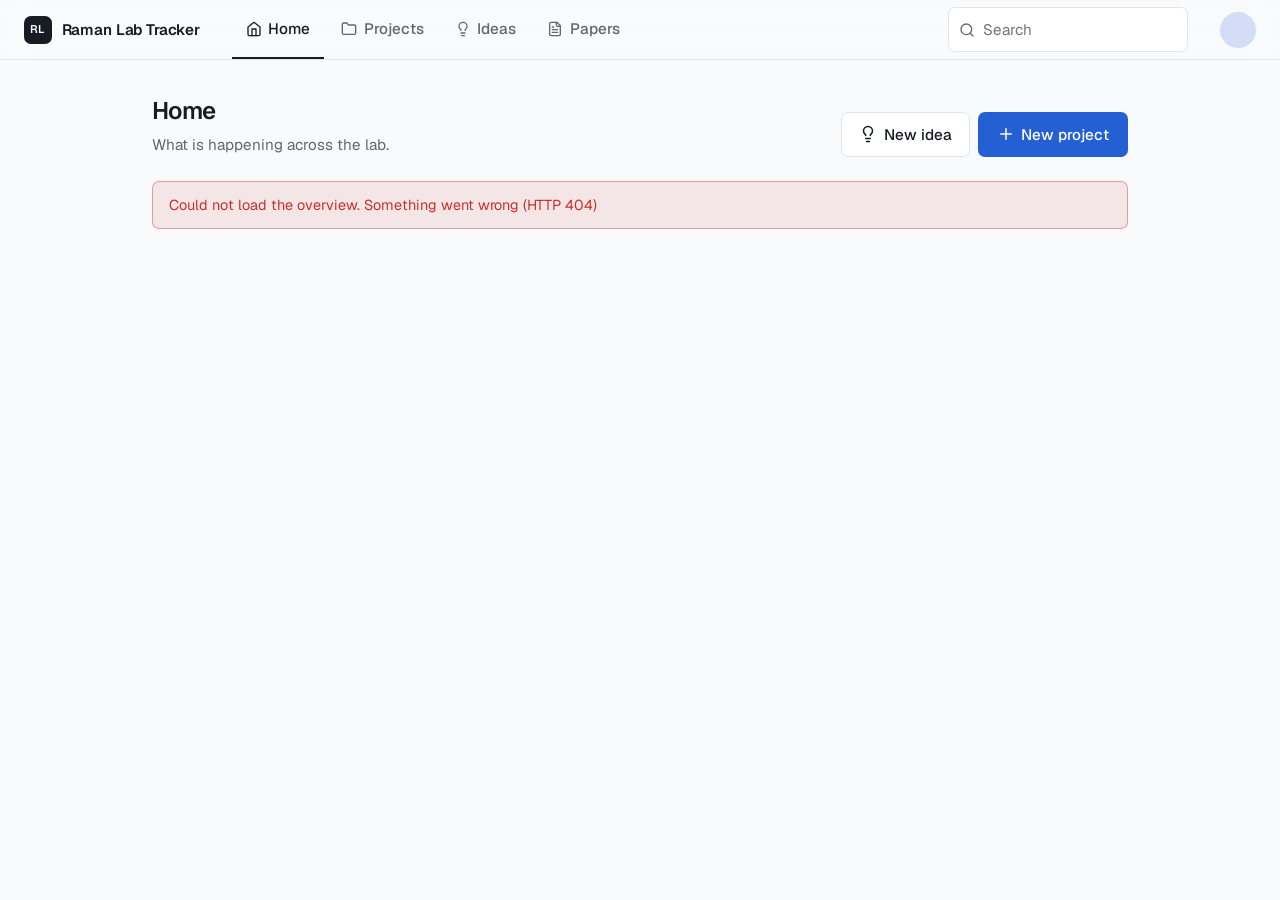
==== commit 2c567a4e: "Add header search box and results page" ====
--- a/src/main/resources/static/index.html
+++ b/src/main/resources/static/index.html
@@ -4,18 +4,8 @@
     <meta charset="utf-8">
     <meta name="viewport" content="width=device-width, initial-scale=1">
     <title>Raman Lab Tracker</title>
-    <script>
-        // apply the theme picked with the header's theme switch before the page is drawn, so it never flashes
-        try {
-            const theme = localStorage.getItem('theme');
-            if (theme) {
-                document.documentElement.dataset.theme = theme;
-            }
-        } catch {
-            // storage is blocked, so the page follows the computer's setting
-        }
-    </script>
     <link rel="stylesheet" href="css/app.css">
+    <link rel="stylesheet" href="css/search.css">
 </head>
 <body>
     <header class="app-header">
@@ -24,7 +14,9 @@
             <span class="brand-name">Raman Lab Tracker</span>
         </a>
         <nav id="tabs" class="tabs" aria-label="Sections"></nav>
-        <div id="theme-picker" class="theme-picker"></div>
+        <form id="search" class="search" role="search">
+            <input id="search-input" class="input search-input" type="search" name="q" placeholder="Search" aria-label="Search projects, ideas and papers" autocomplete="off">
+        </form>
         <details class="user-menu">
             <summary id="avatar" class="avatar" aria-label="Account"></summary>
             <div class="menu">
--- a/src/main/resources/static/css/search.css
+++ b/src/main/resources/static/css/search.css
@@ -0,0 +1,82 @@
+.search {
+    position: relative;
+    width: 15rem;
+}
+
+.search-icon {
+    position: absolute;
+    top: 50%;
+    left: 0.7rem;
+    display: flex;
+    transform: translateY(-50%);
+    color: var(--muted);
+    pointer-events: none;
+}
+
+.search .search-input {
+    padding-left: 2.1rem;
+}
+
+/* the tab exists only so #search/... routes work; it has no button in the bar */
+.tab[hidden] {
+    display: none;
+}
+
+.search-group {
+    margin-bottom: 1.5rem;
+}
+
+.search-results {
+    list-style: none;
+    margin: 0;
+    padding: 0;
+    display: grid;
+    gap: 0.5rem;
+}
+
+.search-result {
+    display: flex;
+    gap: 0.75rem;
+    align-items: flex-start;
+    color: inherit;
+    text-decoration: none;
+}
+
+.search-result:hover {
+    border-color: var(--accent);
+}
+
+.search-result-icon {
+    display: flex;
+    color: var(--accent);
+    padding-top: 0.15rem;
+}
+
+.search-result-body {
+    min-width: 0;
+}
+
+.search-result-title {
+    margin: 0;
+    font-weight: 600;
+    overflow-wrap: anywhere;
+}
+
+.search-result-detail {
+    margin: 0.2rem 0 0;
+    color: var(--muted);
+    font-size: 0.9rem;
+}
+
+@media (max-width: 40rem) {
+    .search {
+        order: 4;
+        flex-basis: 100%;
+        width: auto;
+        padding-bottom: 0.6rem;
+    }
+
+    .search-icon {
+        top: calc(50% - 0.3rem);
+    }
+}
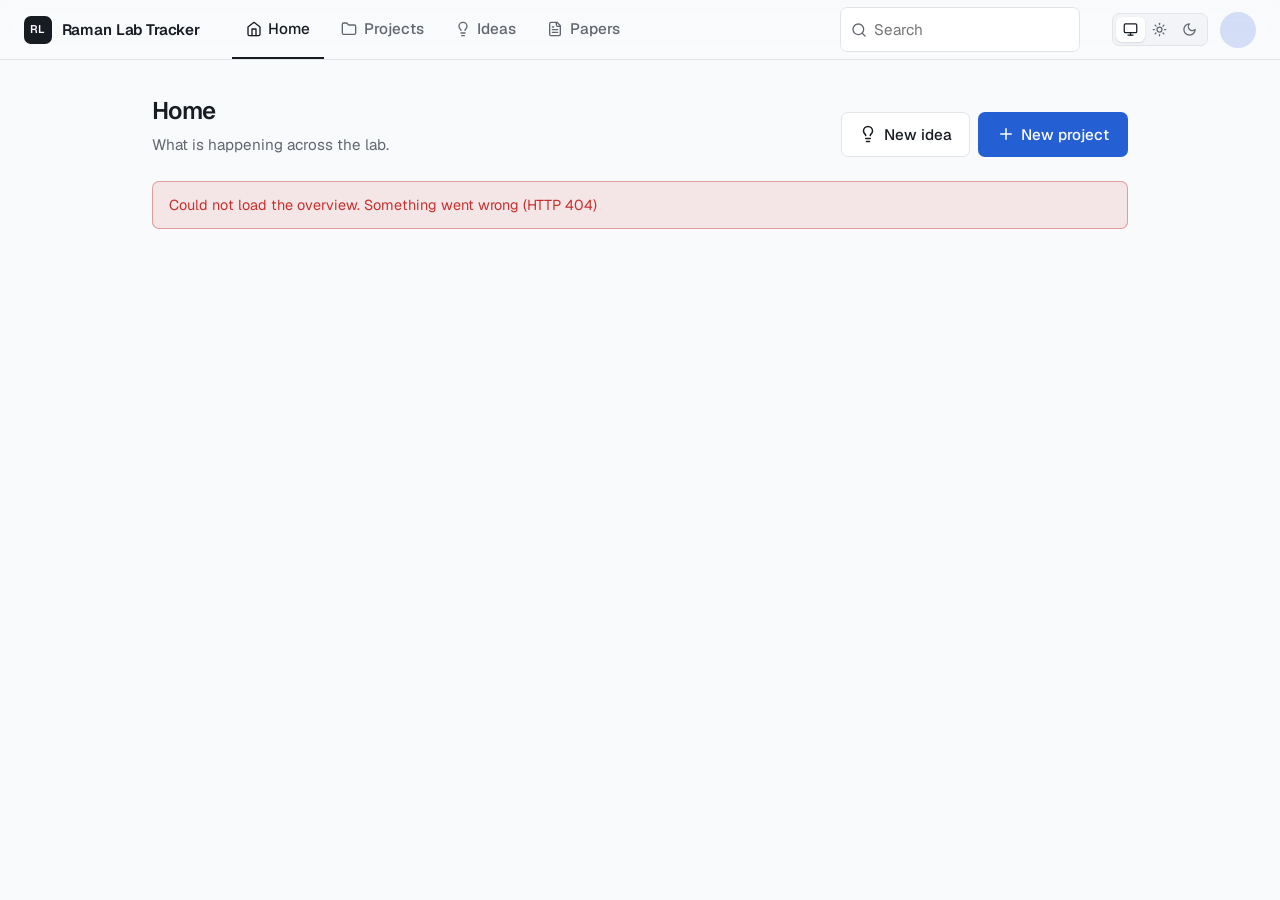
==== commit d4c36885: "Merge main into review-feedback" ====
--- a/src/main/resources/static/index.html
+++ b/src/main/resources/static/index.html
@@ -4,6 +4,17 @@
     <meta charset="utf-8">
     <meta name="viewport" content="width=device-width, initial-scale=1">
     <title>Raman Lab Tracker</title>
+    <script>
+        // apply the theme picked with the header's theme switch before the page is drawn, so it never flashes
+        try {
+            const theme = localStorage.getItem('theme');
+            if (theme) {
+                document.documentElement.dataset.theme = theme;
+            }
+        } catch {
+            // storage is blocked, so the page follows the computer's setting
+        }
+    </script>
     <link rel="stylesheet" href="css/app.css">
     <link rel="stylesheet" href="css/search.css">
 </head>
@@ -17,6 +28,7 @@
         <form id="search" class="search" role="search">
             <input id="search-input" class="input search-input" type="search" name="q" placeholder="Search" aria-label="Search projects, ideas and papers" autocomplete="off">
         </form>
+        <div id="theme-picker" class="theme-picker"></div>
         <details class="user-menu">
             <summary id="avatar" class="avatar" aria-label="Account"></summary>
             <div class="menu">
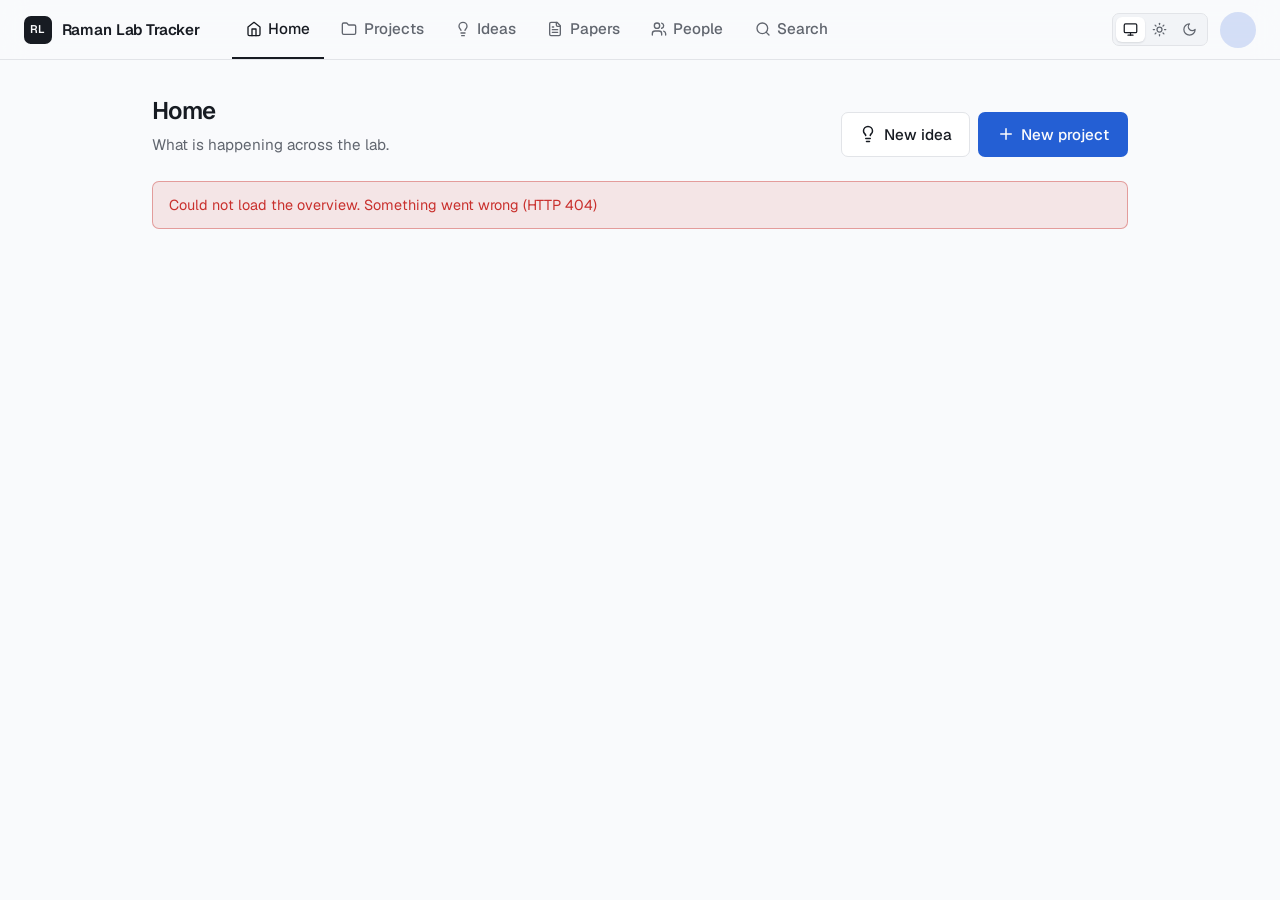
==== commit e69a5ad2: "Make search a tab with tag, person and date filters Co-authored-by: Sujal Kumar <91939382+SujalKumar" ====
--- a/src/main/resources/static/index.html
+++ b/src/main/resources/static/index.html
@@ -25,9 +25,6 @@
             <span class="brand-name">Raman Lab Tracker</span>
         </a>
         <nav id="tabs" class="tabs" aria-label="Sections"></nav>
-        <form id="search" class="search" role="search">
-            <input id="search-input" class="input search-input" type="search" name="q" placeholder="Search" aria-label="Search projects, ideas and papers" autocomplete="off">
-        </form>
         <div id="theme-picker" class="theme-picker"></div>
         <details class="user-menu">
             <summary id="avatar" class="avatar" aria-label="Account"></summary>
--- a/src/main/resources/static/css/app.css
+++ b/src/main/resources/static/css/app.css
@@ -614,6 +614,12 @@
     color: var(--muted);
 }
 
+.autofill-row {
+    display: flex;
+    justify-content: flex-end;
+    margin-top: 0.5rem;
+}
+
 .markdown-hint {
     margin-right: auto;
     color: var(--muted);
--- a/src/main/resources/static/css/search.css
+++ b/src/main/resources/static/css/search.css
@@ -1,25 +1,43 @@
-.search {
+.search-form {
+    margin-bottom: 1.5rem;
+}
+
+.search-bar {
+    display: flex;
+    gap: 0.5rem;
+}
+
+.search-box {
     position: relative;
-    width: 15rem;
+    flex: 1;
+    min-width: 0;
 }
 
 .search-icon {
     position: absolute;
     top: 50%;
-    left: 0.7rem;
+    left: 0.75rem;
     display: flex;
     transform: translateY(-50%);
     color: var(--muted);
     pointer-events: none;
 }
 
-.search .search-input {
-    padding-left: 2.1rem;
+.search-box .input {
+    padding-left: 2.2rem;
 }
 
-/* the tab exists only so #search/... routes work; it has no button in the bar */
-.tab[hidden] {
-    display: none;
+/* four filters side by side, wrapping to two or one column on narrow screens */
+.search-filters {
+    display: grid;
+    grid-template-columns: repeat(auto-fit, minmax(11rem, 1fr));
+    gap: 0 0.75rem;
+    align-items: end;
+}
+
+.search-clear {
+    justify-self: start;
+    margin-top: 1rem;
 }
 
 .search-group {
@@ -38,17 +56,23 @@
     display: flex;
     gap: 0.75rem;
     align-items: flex-start;
+}
+
+.search-result-link {
     color: inherit;
     text-decoration: none;
 }
 
-.search-result:hover {
-    border-color: var(--accent);
+@media (hover: hover) and (pointer: fine) {
+    .search-result:has(.search-result-link:hover) {
+        border-color: color-mix(in oklch, var(--text) 18%, var(--border));
+        box-shadow: var(--shadow);
+    }
 }
 
 .search-result-icon {
     display: flex;
-    color: var(--accent);
+    color: var(--muted);
     padding-top: 0.15rem;
 }
 
@@ -68,15 +92,12 @@
     font-size: 0.9rem;
 }
 
-@media (max-width: 40rem) {
-    .search {
-        order: 4;
-        flex-basis: 100%;
-        width: auto;
-        padding-bottom: 0.6rem;
-    }
+.search-result-meta {
+    margin: 0.3rem 0 0;
+    color: var(--muted);
+    font-size: 0.85rem;
+}
 
-    .search-icon {
-        top: calc(50% - 0.3rem);
-    }
+.search-result .tag-list {
+    margin-top: 0.4rem;
 }
